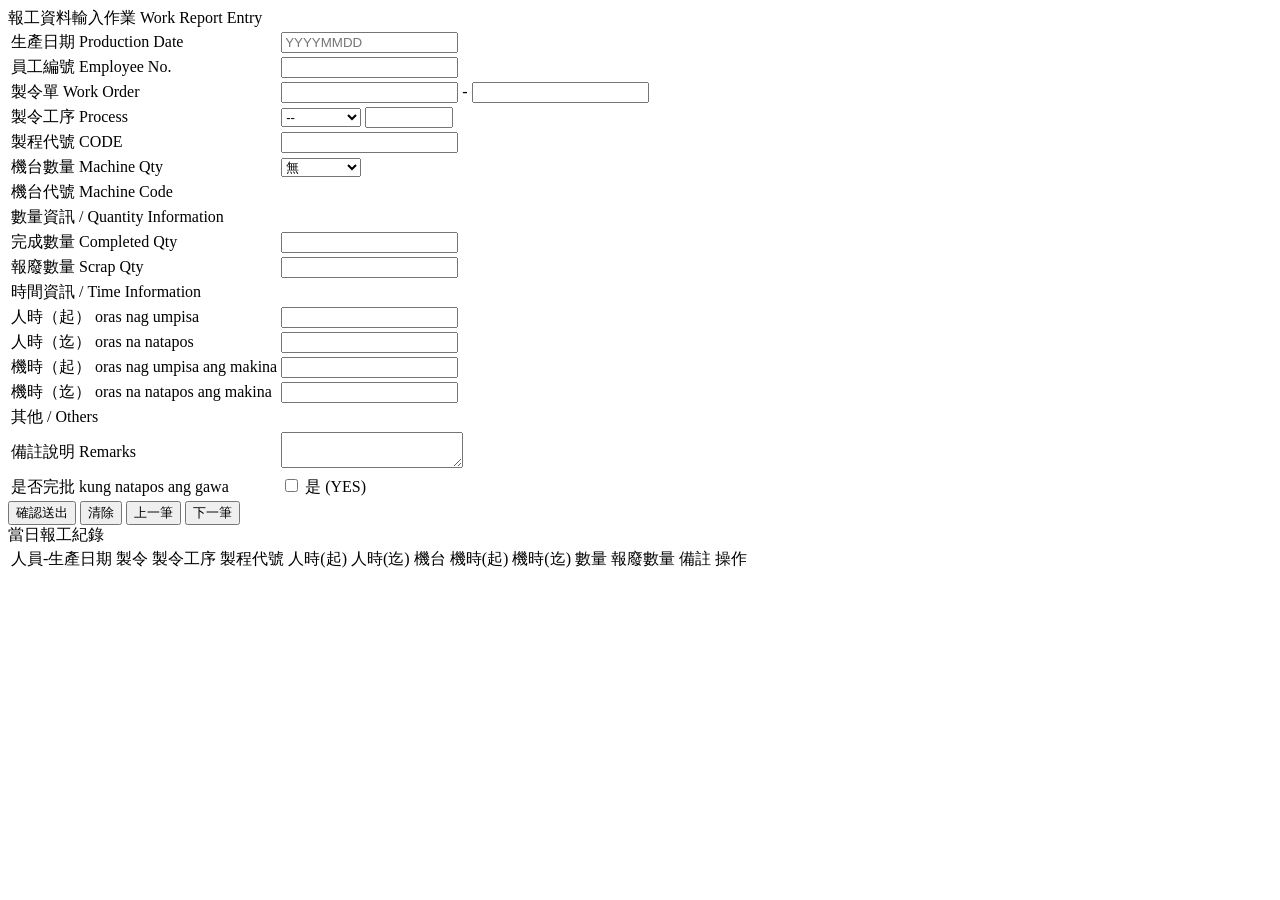
==== target/classes/static/index.html @ c44f5e64 "first commit" ====
<!DOCTYPE html>
<html lang="zh-TW">
<head>
    <meta charset="UTF-8">
    <meta name="viewport" content="width=device-width, initial-scale=1.0">
    <title>報工資料輸入作業</title>
    <link rel="stylesheet" href="/css/style.css">
</head>
<body>
<div class="page-wrapper">

    <div class="page-header">
        <span class="title">報工資料輸入作業</span>
        <span class="subtitle">Work Report Entry</span>
    </div>

    <div class="form-section">

        <table class="form-table">

            <!-- 生產日期 -->
            <tr>
                <td class="label-cell">
                    <span class="label-zh">生產日期</span>
                    <span class="label-en">Production Date</span>
                </td>
                <td class="input-cell">
                    <input type="text" id="productionDate" class="input-md" placeholder="YYYYMMDD">
                </td>
            </tr>

			<!-- 員工編號 -->
			<tr>
			    <td class="label-cell">
			        <span class="label-zh">員工編號</span>
			        <span class="label-en">Employee No.</span>
			    </td>
			    <td class="input-cell">
			        <input type="text" id="employeeNo" class="input-md">
			        <div id="employeeInfo"></div>
			    </td>
			</tr>

            <!-- 製令單 -->
            <tr>
                <td class="label-cell">
                    <span class="label-zh">製令單</span>
                    <span class="label-en">Work Order</span>
                </td>
				<td class="input-cell">
				    <div class="order-group">
				        <input type="text" id="workOrder1" class="input-sm">
				        <span class="order-sep">-</span>
				        <input type="text" id="workOrder2">
				    </div>
				    <div id="productNo"></div>
				</td>
            </tr>
			

            <!-- 製令工序 -->
            <tr>
                <td class="label-cell">
                    <span class="label-zh">製令工序</span>
                    <span class="label-en">Process</span>
                </td>
                <td class="input-cell">
					<select id="process" style="width:80px;">
					    <option value="">--</option>
					</select>
					<input type="text" id="processInput" style="width:80px;" readonly>
                </td>
            </tr>
			
			<!-- 製程代號 -->
			<tr>
			    <td class="label-cell">
			        <span class="label-zh">製程代號</span>
			        <span class="label-en">CODE</span>
			    </td>
			    <td class="input-cell">
			        <input type="text" id="processCode" class="input-sm" readonly>
			    </td>
			</tr>

			<!-- 機台數量 -->
			<tr>
			    <td class="label-cell">
			        <span class="label-zh">機台數量</span>
			        <span class="label-en">Machine Qty</span>
			    </td>
			    <td class="input-cell">
			        <select id="machineQty" style="width:80px;">
			            <option value="0">無</option>
			            <option value="1">1</option>
			            <option value="2">2</option>
			            <option value="3">3</option>
			            <option value="4">4</option>
			            <option value="5">5</option>
						<option value="6">6</option>
						<option value="7">7</option>
						<option value="8">8</option>
			        </select>
			    </td>
			</tr>

			<!-- 機台代號 -->
			<tr id="machineCodeRow">
			    <td class="label-cell">
			        <span class="label-zh">機台代號</span>
			        <span class="label-en">Machine Code</span>
			    </td>
			    <td class="input-cell" id="machineCodeCell">
			    </td>
			</tr>

            <!-- 分隔線 -->
            <tr class="divider-row">
                <td colspan="2">數量資訊 / Quantity Information</td>
            </tr>

            <tr>
                <td class="label-cell">
                    <span class="label-zh">完成數量</span>
                    <span class="label-en">Completed Qty</span>
                </td>
                <td class="input-cell">
                    <input type="text" id="completedQty" class="input-sm">
                </td>
            </tr>

            <tr>
                <td class="label-cell">
                    <span class="label-zh">報廢數量</span>
                    <span class="label-en">Scrap Qty</span>
                </td>
                <td class="input-cell">
                    <input type="text" id="scrapQty" class="input-sm">
                </td>
            </tr>

            <!-- 分隔線 -->
            <tr class="divider-row">
                <td colspan="2">時間資訊 / Time Information</td>
            </tr>

            <tr>
                <td class="label-cell">
                    <span class="label-zh">人時（起）</span>
                    <span class="label-en">oras nag umpisa</span>
                </td>
                <td class="input-cell">
                    <input type="text" id="laborTimeStart" class="input-sm" >
                </td>
            </tr>

            <tr>
                <td class="label-cell">
                    <span class="label-zh">人時（迄）</span>
                    <span class="label-en">oras na natapos</span>
                </td>
                <td class="input-cell">
                    <input type="text" id="laborTimeEnd" class="input-sm" >
                </td>
            </tr>

            <tr>
                <td class="label-cell">
                    <span class="label-zh">機時（起）</span>
                    <span class="label-en">oras nag umpisa ang makina</span>
                </td>
                <td class="input-cell">
                    <input type="text" id="machineTimeStart" class="input-sm" >
                </td>
            </tr>

            <tr>
                <td class="label-cell">
                    <span class="label-zh">機時（迄）</span>
                    <span class="label-en">oras na natapos ang makina</span>
                </td>
                <td class="input-cell">
                    <input type="text" id="machineTimeEnd" class="input-sm" >
                </td>
            </tr>

            <!-- 分隔線 -->
            <tr class="divider-row">
                <td colspan="2">其他 / Others</td>
            </tr>

            <tr>
                <td class="label-cell">
                    <span class="label-zh">備註說明</span>
                    <span class="label-en">Remarks</span>
                </td>
                <td class="input-cell">
                    <textarea id="remarks" class="remarks"></textarea>
                </td>
            </tr>

            <tr>
                <td class="label-cell">
                    <span class="label-zh">是否完批</span>
                    <span class="label-en">kung natapos ang gawa</span>
                </td>
                <td class="input-cell">
                    <div class="checkbox-group">
                        <input type="checkbox" id="isComplete">
                        <label for="isComplete">是 (YES)</label>
                    </div>
                </td>
            </tr>

        </table>

        <div class="btn-area">
            <button class="btn btn-primary" id="btnSave">確認送出</button>
            <button class="btn" id="btnClear">清除</button>
            <button class="btn" id="btnPrev">上一筆</button>
            <button class="btn" id="btnNext">下一筆</button>
        </div>

    </div>
	<!-- 當日報工紀錄列表 -->
	<div class="form-section report-section">
	    <div class="section-title">當日報工紀錄</div>
		<table class="form-table report-table" id="reportList">
		    <tr class="report-header">
		        <td>人員-生產日期</td>
		        <td>製令</td>
				<td>製令工序</td>
				<td>製程代號</td>
		        <td>人時(起)</td>
		        <td>人時(迄)</td>
		        <td>機台</td>
		        <td>機時(起)</td>
		        <td>機時(迄)</td>
		        <td>數量</td>
		        <td>報廢數量</td>
		        <td>備註</td>
				<td>操作</td>
		    </tr>
		</table>
	   </div>

</div>
<script src="/js/main.js"></script>
</body>
</html>
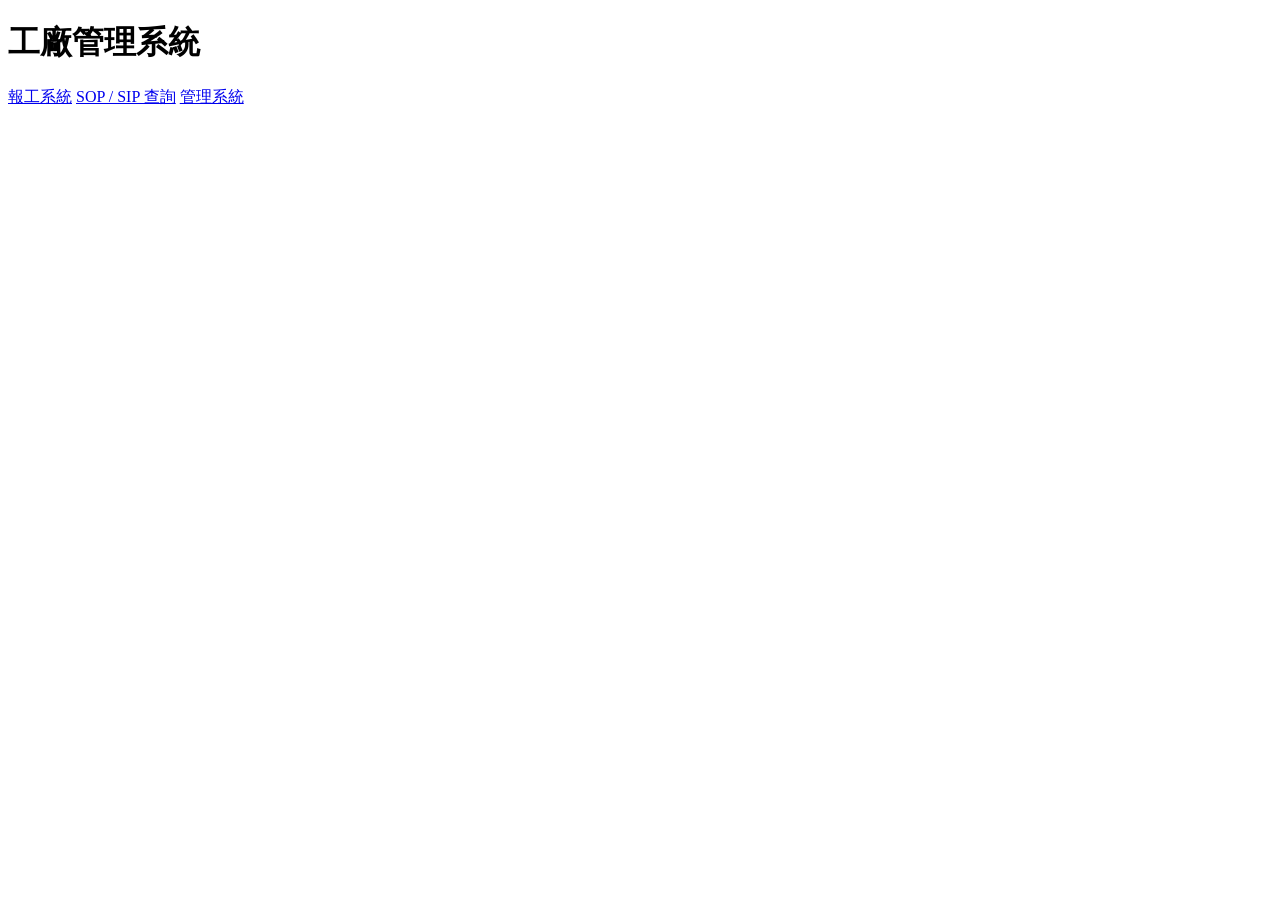
==== commit dc197e56: "新增SOP SIP功能 管理系統 組長系統" ====
--- a/target/classes/static/index.html
+++ b/target/classes/static/index.html
@@ -2,249 +2,18 @@
 <html lang="zh-TW">
 <head>
     <meta charset="UTF-8">
-    <meta name="viewport" content="width=device-width, initial-scale=1.0">
-    <title>報工資料輸入作業</title>
-    <link rel="stylesheet" href="/css/style.css">
+    <title>工廠管理系統</title>
+    <link rel="stylesheet" href="/css/index.css">
 </head>
 <body>
-<div class="page-wrapper">
-
-    <div class="page-header">
-        <span class="title">報工資料輸入作業</span>
-        <span class="subtitle">Work Report Entry</span>
+<div class="container">
+    <h1>工廠管理系統</h1>
+    <div class="btn-group">
+        <a class="btn btn-report" href="/report.html">報工系統</a>
+        <a class="btn btn-sop" href="/sop.html">SOP / SIP 查詢</a>
+        <a class="btn btn-admin" href="/login.html">管理系統</a>
     </div>
-
-    <div class="form-section">
-
-        <table class="form-table">
-
-            <!-- 生產日期 -->
-            <tr>
-                <td class="label-cell">
-                    <span class="label-zh">生產日期</span>
-                    <span class="label-en">Production Date</span>
-                </td>
-                <td class="input-cell">
-                    <input type="text" id="productionDate" class="input-md" placeholder="YYYYMMDD">
-                </td>
-            </tr>
-
-			<!-- 員工編號 -->
-			<tr>
-			    <td class="label-cell">
-			        <span class="label-zh">員工編號</span>
-			        <span class="label-en">Employee No.</span>
-			    </td>
-			    <td class="input-cell">
-			        <input type="text" id="employeeNo" class="input-md">
-			        <div id="employeeInfo"></div>
-			    </td>
-			</tr>
-
-            <!-- 製令單 -->
-            <tr>
-                <td class="label-cell">
-                    <span class="label-zh">製令單</span>
-                    <span class="label-en">Work Order</span>
-                </td>
-				<td class="input-cell">
-				    <div class="order-group">
-				        <input type="text" id="workOrder1" class="input-sm">
-				        <span class="order-sep">-</span>
-				        <input type="text" id="workOrder2">
-				    </div>
-				    <div id="productNo"></div>
-				</td>
-            </tr>
-			
-
-            <!-- 製令工序 -->
-            <tr>
-                <td class="label-cell">
-                    <span class="label-zh">製令工序</span>
-                    <span class="label-en">Process</span>
-                </td>
-                <td class="input-cell">
-					<select id="process" style="width:80px;">
-					    <option value="">--</option>
-					</select>
-					<input type="text" id="processInput" style="width:80px;" readonly>
-                </td>
-            </tr>
-			
-			<!-- 製程代號 -->
-			<tr>
-			    <td class="label-cell">
-			        <span class="label-zh">製程代號</span>
-			        <span class="label-en">CODE</span>
-			    </td>
-			    <td class="input-cell">
-			        <input type="text" id="processCode" class="input-sm" readonly>
-			    </td>
-			</tr>
-
-			<!-- 機台數量 -->
-			<tr>
-			    <td class="label-cell">
-			        <span class="label-zh">機台數量</span>
-			        <span class="label-en">Machine Qty</span>
-			    </td>
-			    <td class="input-cell">
-			        <select id="machineQty" style="width:80px;">
-			            <option value="0">無</option>
-			            <option value="1">1</option>
-			            <option value="2">2</option>
-			            <option value="3">3</option>
-			            <option value="4">4</option>
-			            <option value="5">5</option>
-						<option value="6">6</option>
-						<option value="7">7</option>
-						<option value="8">8</option>
-			        </select>
-			    </td>
-			</tr>
-
-			<!-- 機台代號 -->
-			<tr id="machineCodeRow">
-			    <td class="label-cell">
-			        <span class="label-zh">機台代號</span>
-			        <span class="label-en">Machine Code</span>
-			    </td>
-			    <td class="input-cell" id="machineCodeCell">
-			    </td>
-			</tr>
-
-            <!-- 分隔線 -->
-            <tr class="divider-row">
-                <td colspan="2">數量資訊 / Quantity Information</td>
-            </tr>
-
-            <tr>
-                <td class="label-cell">
-                    <span class="label-zh">完成數量</span>
-                    <span class="label-en">Completed Qty</span>
-                </td>
-                <td class="input-cell">
-                    <input type="text" id="completedQty" class="input-sm">
-                </td>
-            </tr>
-
-            <tr>
-                <td class="label-cell">
-                    <span class="label-zh">報廢數量</span>
-                    <span class="label-en">Scrap Qty</span>
-                </td>
-                <td class="input-cell">
-                    <input type="text" id="scrapQty" class="input-sm">
-                </td>
-            </tr>
-
-            <!-- 分隔線 -->
-            <tr class="divider-row">
-                <td colspan="2">時間資訊 / Time Information</td>
-            </tr>
-
-            <tr>
-                <td class="label-cell">
-                    <span class="label-zh">人時（起）</span>
-                    <span class="label-en">oras nag umpisa</span>
-                </td>
-                <td class="input-cell">
-                    <input type="text" id="laborTimeStart" class="input-sm" >
-                </td>
-            </tr>
-
-            <tr>
-                <td class="label-cell">
-                    <span class="label-zh">人時（迄）</span>
-                    <span class="label-en">oras na natapos</span>
-                </td>
-                <td class="input-cell">
-                    <input type="text" id="laborTimeEnd" class="input-sm" >
-                </td>
-            </tr>
-
-            <tr>
-                <td class="label-cell">
-                    <span class="label-zh">機時（起）</span>
-                    <span class="label-en">oras nag umpisa ang makina</span>
-                </td>
-                <td class="input-cell">
-                    <input type="text" id="machineTimeStart" class="input-sm" >
-                </td>
-            </tr>
-
-            <tr>
-                <td class="label-cell">
-                    <span class="label-zh">機時（迄）</span>
-                    <span class="label-en">oras na natapos ang makina</span>
-                </td>
-                <td class="input-cell">
-                    <input type="text" id="machineTimeEnd" class="input-sm" >
-                </td>
-            </tr>
-
-            <!-- 分隔線 -->
-            <tr class="divider-row">
-                <td colspan="2">其他 / Others</td>
-            </tr>
-
-            <tr>
-                <td class="label-cell">
-                    <span class="label-zh">備註說明</span>
-                    <span class="label-en">Remarks</span>
-                </td>
-                <td class="input-cell">
-                    <textarea id="remarks" class="remarks"></textarea>
-                </td>
-            </tr>
-
-            <tr>
-                <td class="label-cell">
-                    <span class="label-zh">是否完批</span>
-                    <span class="label-en">kung natapos ang gawa</span>
-                </td>
-                <td class="input-cell">
-                    <div class="checkbox-group">
-                        <input type="checkbox" id="isComplete">
-                        <label for="isComplete">是 (YES)</label>
-                    </div>
-                </td>
-            </tr>
-
-        </table>
-
-        <div class="btn-area">
-            <button class="btn btn-primary" id="btnSave">確認送出</button>
-            <button class="btn" id="btnClear">清除</button>
-            <button class="btn" id="btnPrev">上一筆</button>
-            <button class="btn" id="btnNext">下一筆</button>
-        </div>
-
-    </div>
-	<!-- 當日報工紀錄列表 -->
-	<div class="form-section report-section">
-	    <div class="section-title">當日報工紀錄</div>
-		<table class="form-table report-table" id="reportList">
-		    <tr class="report-header">
-		        <td>人員-生產日期</td>
-		        <td>製令</td>
-				<td>製令工序</td>
-				<td>製程代號</td>
-		        <td>人時(起)</td>
-		        <td>人時(迄)</td>
-		        <td>機台</td>
-		        <td>機時(起)</td>
-		        <td>機時(迄)</td>
-		        <td>數量</td>
-		        <td>報廢數量</td>
-		        <td>備註</td>
-				<td>操作</td>
-		    </tr>
-		</table>
-	   </div>
-
 </div>
-<script src="/js/main.js"></script>
+<script src="/js/index.js"></script>
 </body>
-</html>
+</html>
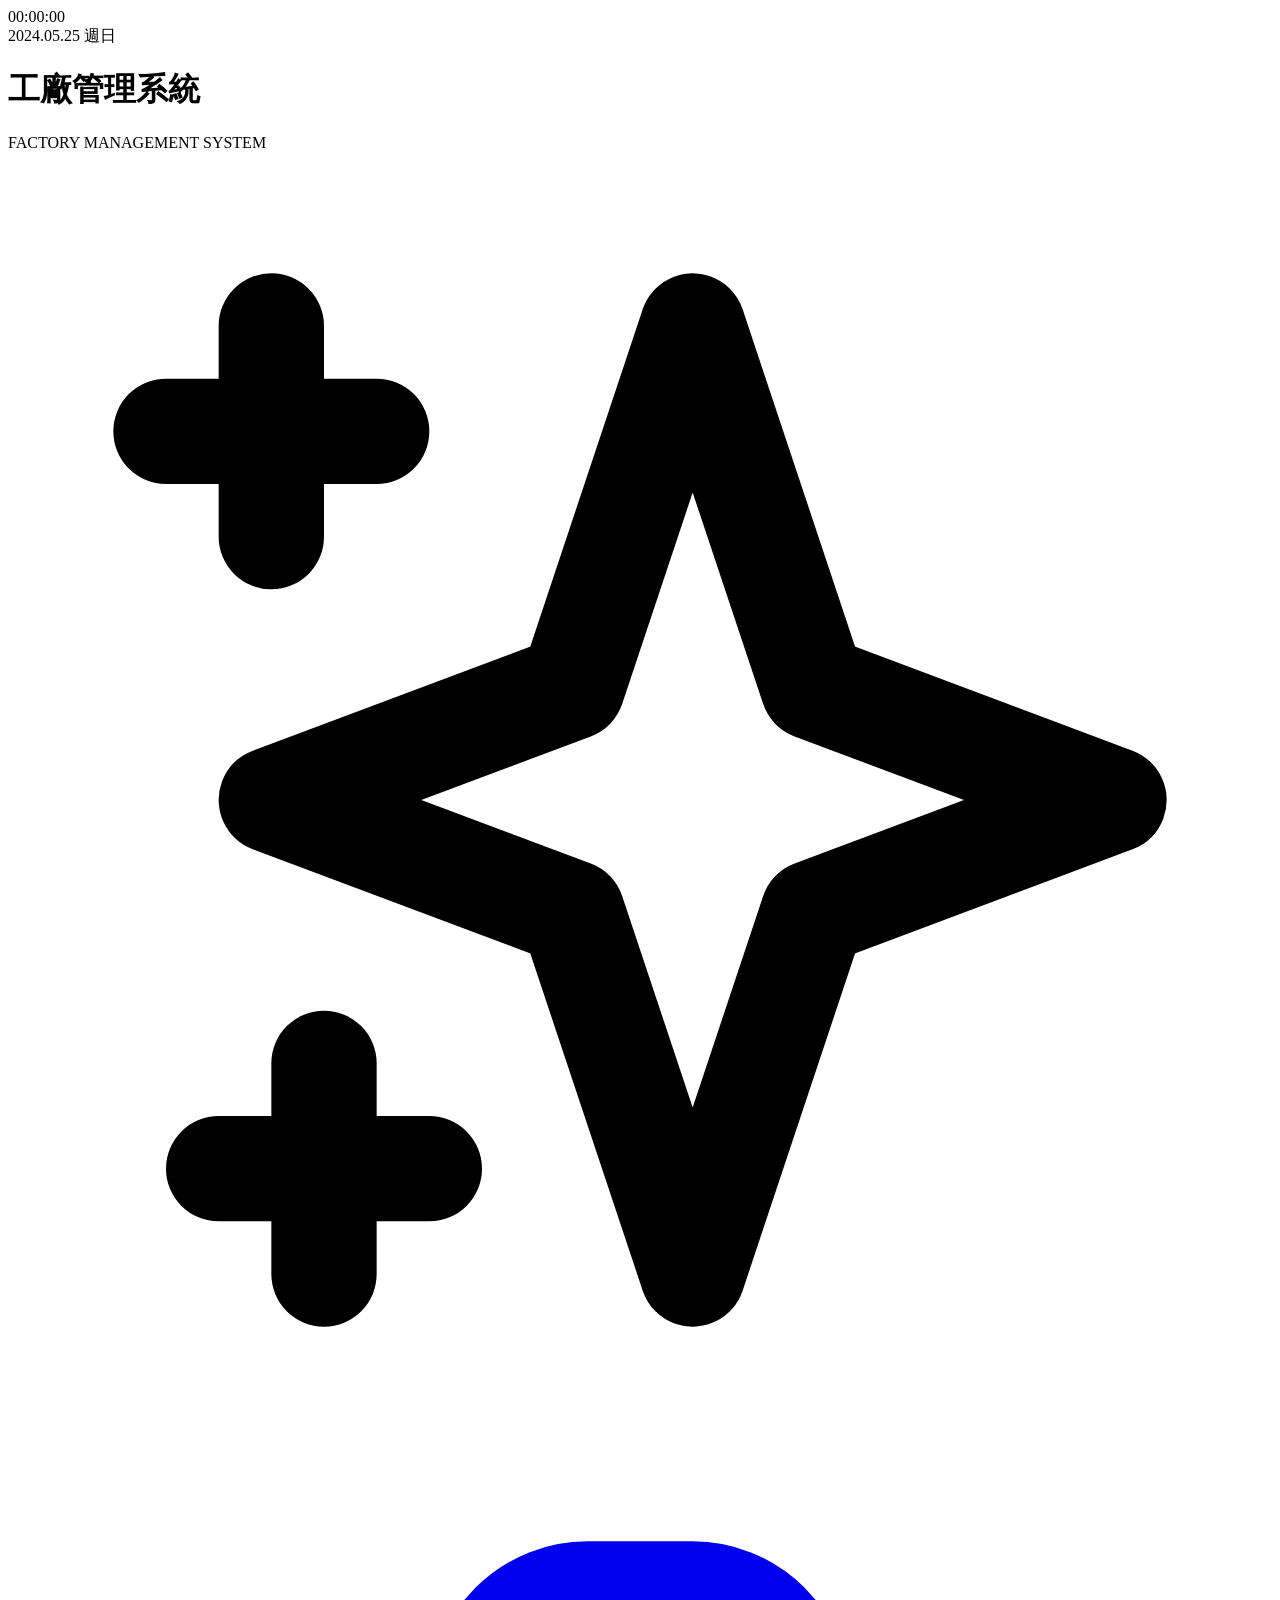
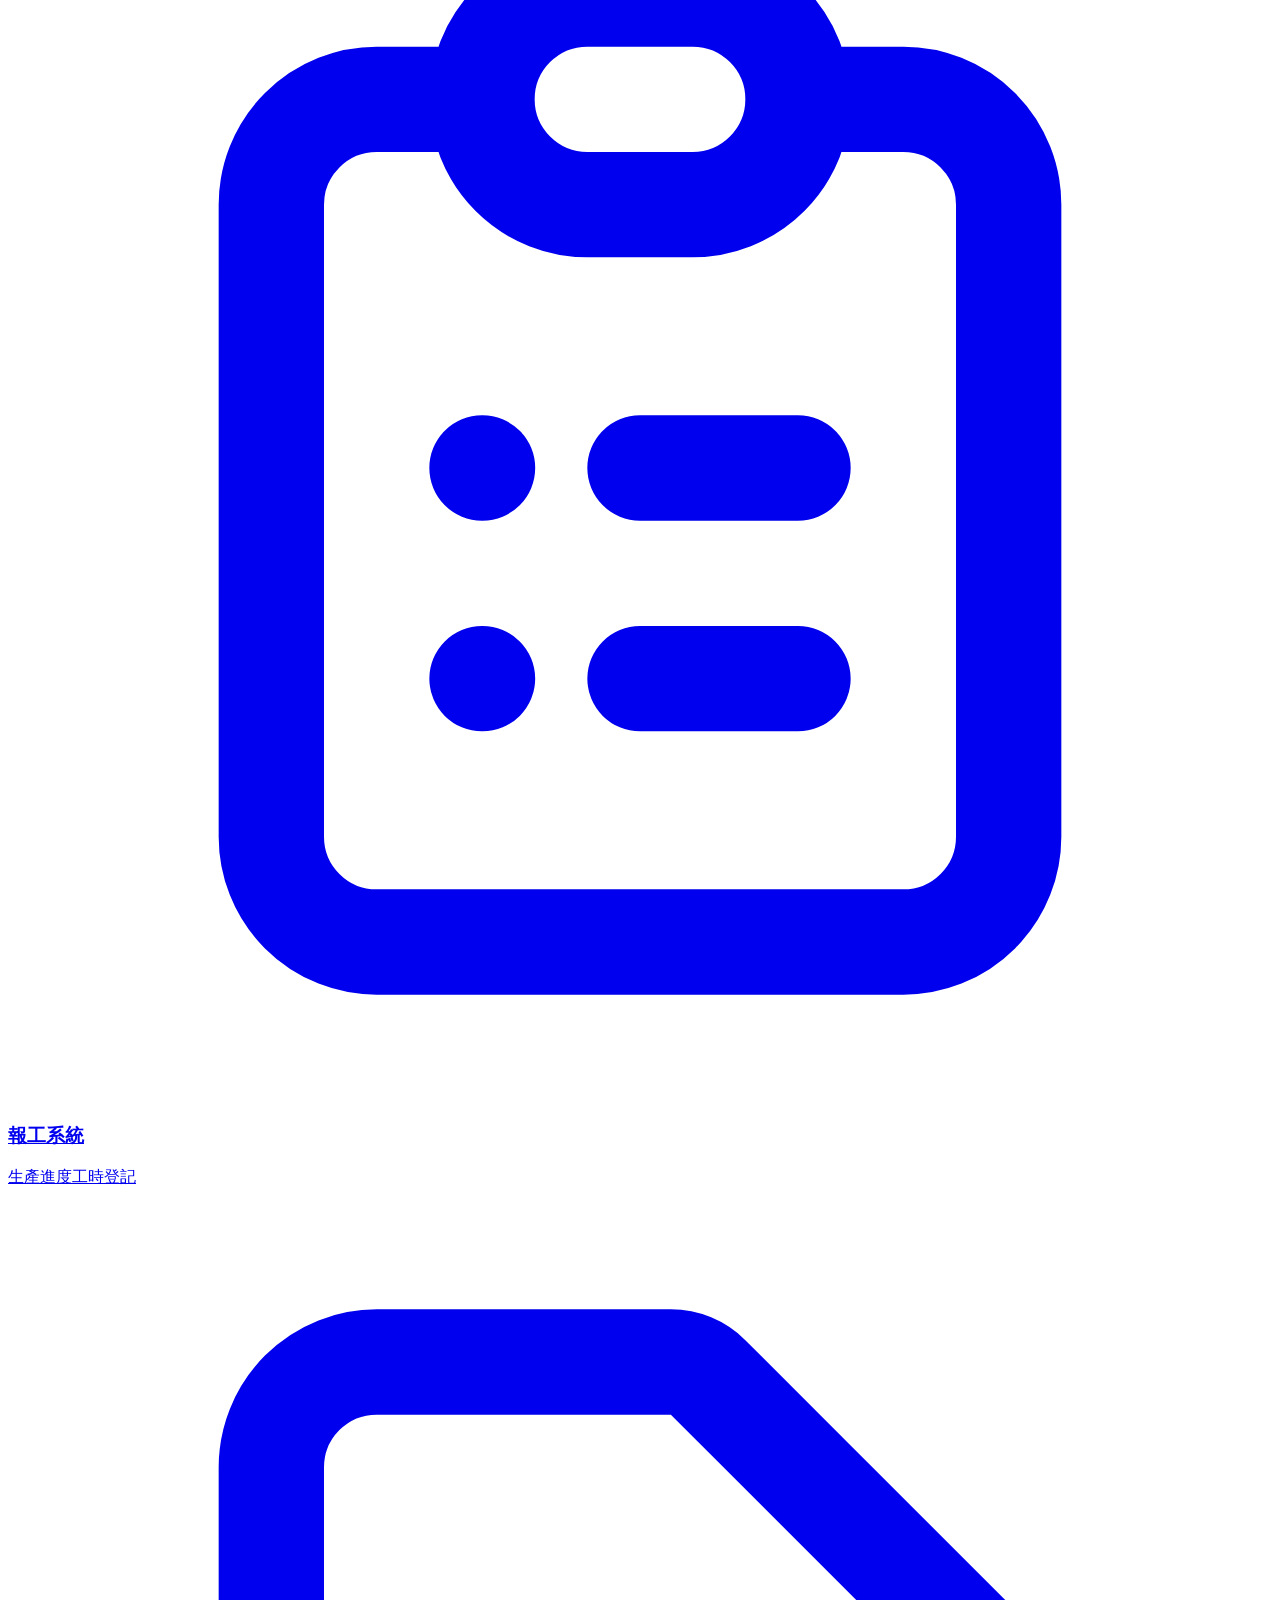
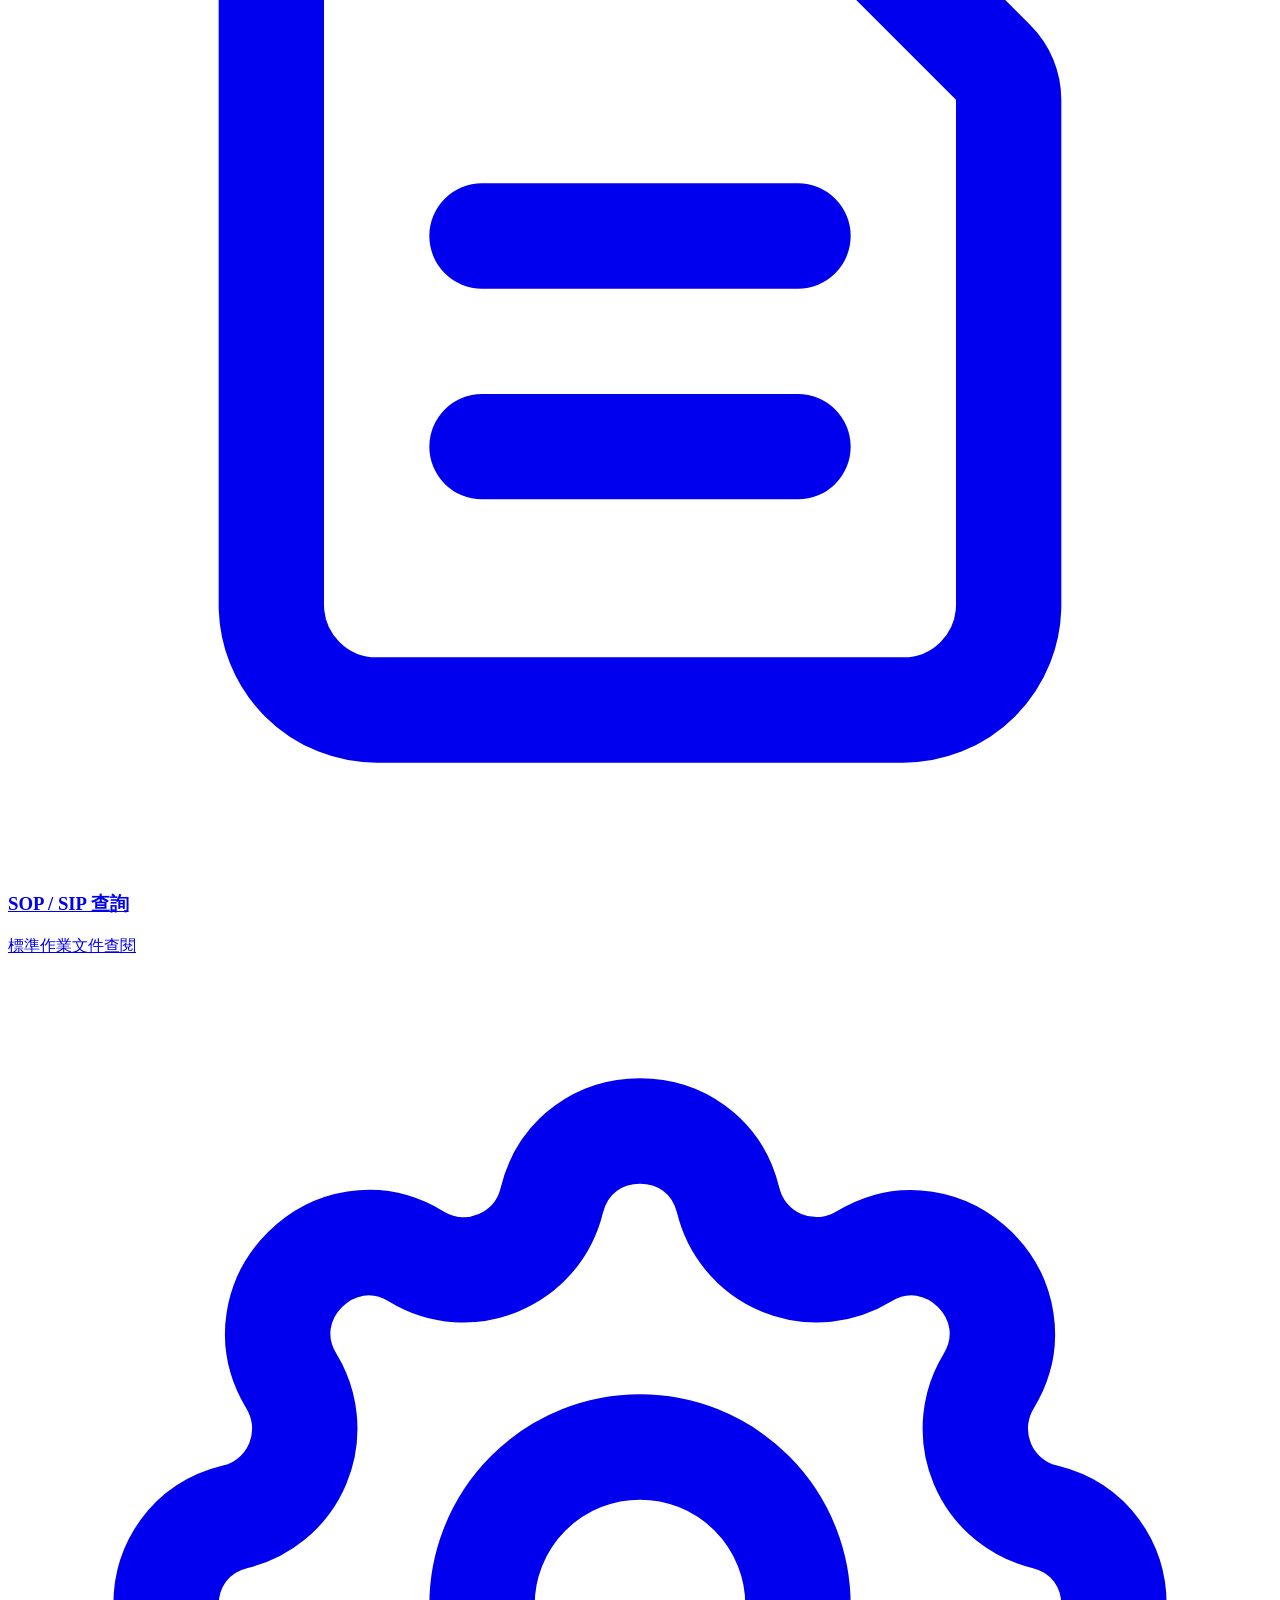
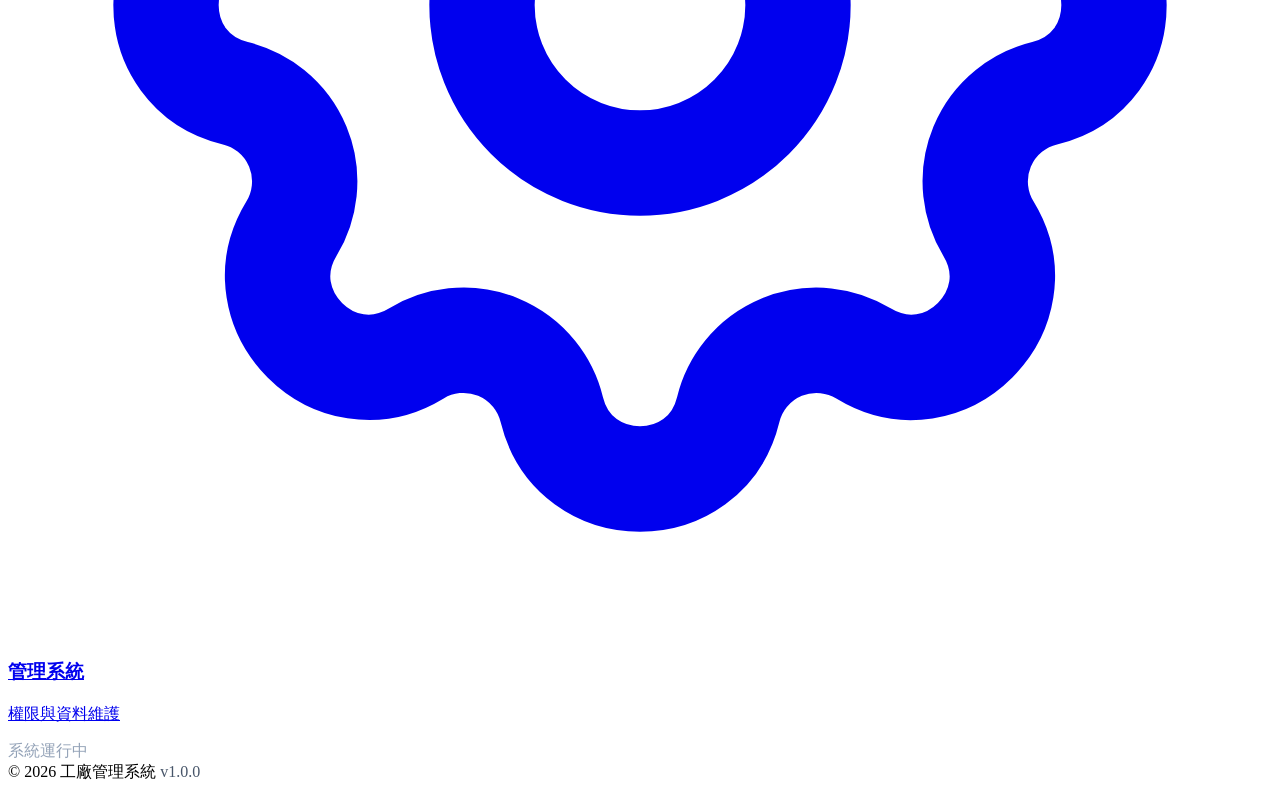
==== commit e34fec73: "新增機台管理功能" ====
--- a/target/classes/static/index.html
+++ b/target/classes/static/index.html
@@ -2,18 +2,114 @@
 <html lang="zh-TW">
 <head>
     <meta charset="UTF-8">
+    <meta name="viewport" content="width=device-width, initial-scale=1.0">
     <title>工廠管理系統</title>
     <link rel="stylesheet" href="/css/index.css">
 </head>
 <body>
 <div class="container">
-    <h1>工廠管理系統</h1>
-    <div class="btn-group">
-        <a class="btn btn-report" href="/report.html">報工系統</a>
-        <a class="btn btn-sop" href="/sop.html">SOP / SIP 查詢</a>
-        <a class="btn btn-admin" href="/login.html">管理系統</a>
+    <div class="grid-background"></div>
+    <div id="particles"></div>
+    <div class="glow glow-1"></div>
+    <div class="glow glow-2"></div>
+    <div class="glow glow-3"></div>
+
+    <div class="time-display">
+        <div class="time-clock" id="clock">00:00:00</div>
+        <div class="time-date">
+            <span id="date">2024.05.25</span>
+            <span class="time-dot"></span>
+            <span id="weekday">週日</span>
+        </div>
+    </div>
+
+    <div class="main-content">
+        <div class="header">
+            <div class="title-wrapper">
+                <div class="title-line title-line-1"></div>
+                <div class="title-content">
+                    <h1 class="main-title">工廠管理系統</h1>
+                    <p class="subtitle">FACTORY MANAGEMENT SYSTEM</p>
+                    <svg class="sparkle-icon" fill="none" stroke="currentColor" viewBox="0 0 24 24">
+                        <path stroke-linecap="round" stroke-linejoin="round" stroke-width="2" d="M5 3v4M3 5h4M6 17v4m-2-2h4m5-16l2.286 6.857L21 12l-5.714 2.143L13 21l-2.286-6.857L5 12l5.714-2.143L13 3z"></path>
+                    </svg>
+                </div>
+                <div class="title-line title-line-2"></div>
+            </div>
+        </div>
+
+        <div class="button-grid">
+            <a class="system-button btn-blue" href="/report.html">
+                <div class="button-overlay"></div>
+                <div class="button-glow"></div>
+                <div class="button-shine"></div>
+                <div class="button-content">
+                    <div class="button-icon">
+                        <svg fill="none" stroke="currentColor" viewBox="0 0 24 24">
+                            <path stroke-linecap="round" stroke-linejoin="round" stroke-width="2" d="M9 5H7a2 2 0 00-2 2v12a2 2 0 002 2h10a2 2 0 002-2V7a2 2 0 00-2-2h-2M9 5a2 2 0 002 2h2a2 2 0 002-2M9 5a2 2 0 012-2h2a2 2 0 012 2m-3 7h3m-3 4h3m-6-4h.01M9 16h.01"></path>
+                        </svg>
+                    </div>
+                    <h3 class="button-title">報工系統</h3>
+                    <p class="button-desc">生產進度工時登記</p>
+                </div>
+                <div class="button-corner"></div>
+                <div class="button-dot"></div>
+            </a>
+
+            <a class="system-button btn-green" href="/sop.html">
+                <div class="button-overlay"></div>
+                <div class="button-glow"></div>
+                <div class="button-shine"></div>
+                <div class="button-content">
+                    <div class="button-icon">
+                        <svg fill="none" stroke="currentColor" viewBox="0 0 24 24">
+                            <path stroke-linecap="round" stroke-linejoin="round" stroke-width="2" d="M9 12h6m-6 4h6m2 5H7a2 2 0 01-2-2V5a2 2 0 012-2h5.586a1 1 0 01.707.293l5.414 5.414a1 1 0 01.293.707V19a2 2 0 01-2 2z"></path>
+                        </svg>
+                    </div>
+                    <h3 class="button-title">SOP / SIP 查詢</h3>
+                    <p class="button-desc">標準作業文件查閱</p>
+                </div>
+                <div class="button-corner"></div>
+                <div class="button-dot"></div>
+            </a>
+
+            <a class="system-button btn-gray" href="/login.html">
+                <div class="button-overlay"></div>
+                <div class="button-glow"></div>
+                <div class="button-shine"></div>
+                <div class="button-content">
+                    <div class="button-icon">
+                        <svg fill="none" stroke="currentColor" viewBox="0 0 24 24">
+                            <path stroke-linecap="round" stroke-linejoin="round" stroke-width="2" d="M10.325 4.317c.426-1.756 2.924-1.756 3.35 0a1.724 1.724 0 002.573 1.066c1.543-.94 3.31.826 2.37 2.37a1.724 1.724 0 001.065 2.572c1.756.426 1.756 2.924 0 3.35a1.724 1.724 0 00-1.066 2.573c.94 1.543-.826 3.31-2.37 2.37a1.724 1.724 0 00-2.572 1.065c-.426 1.756-2.924 1.756-3.35 0a1.724 1.724 0 00-2.573-1.066c-1.543.94-3.31-.826-2.37-2.37a1.724 1.724 0 00-1.065-2.572c-1.756-.426-1.756-2.924 0-3.35a1.724 1.724 0 001.066-2.573c-.94-1.543.826-3.31 2.37-2.37.996.608 2.296.07 2.572-1.065z"></path>
+                            <path stroke-linecap="round" stroke-linejoin="round" stroke-width="2" d="M15 12a3 3 0 11-6 0 3 3 0 016 0z"></path>
+                        </svg>
+                    </div>
+                    <h3 class="button-title">管理系統</h3>
+                    <p class="button-desc">權限與資料維護</p>
+                </div>
+                <div class="button-corner"></div>
+                <div class="button-dot"></div>
+            </a>
+        </div>
+
+        <div class="footer">
+            <div class="footer-content">
+                <div class="status-indicator">
+                    <div class="status-dot">
+                        <div class="status-dot-inner"></div>
+                        <div class="status-dot-ping"></div>
+                    </div>
+                    <span style="color: #94a3b8;">系統運行中</span>
+                </div>
+                <span class="footer-dot"></span>
+                <span>© 2026 工廠管理系統</span>
+                <span class="footer-dot"></span>
+                <span style="color: #475569;">v1.0.0</span>
+            </div>
+        </div>
     </div>
 </div>
-<script src="/js/index.js"></script>
+
+<script src="/js/indextime.js"></script>
 </body>
 </html>
